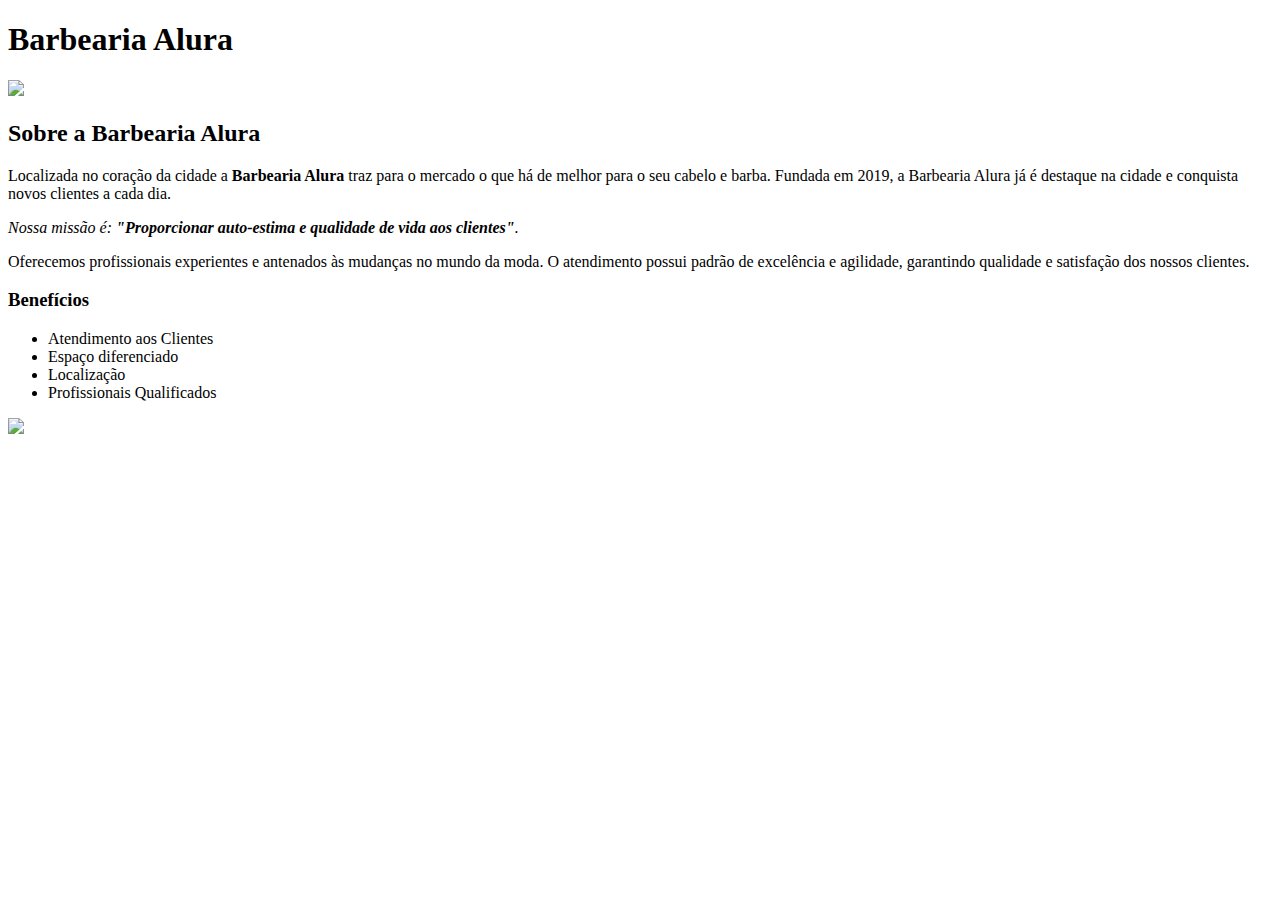
==== HTML5_CSS3/src/main/webapp/index.html @ fa56ceae "criando index.html" ====
<!DOCTYPE html>
<html lang="pt-br">
	<head>
		<meta charset="UTF-8">
		<title>Barbearia Alura</title>
		<link rel="stylesheet" href="style.css">
	</head>

	<body>
		<header>
			<h1 class="titulo-principal">Barbearia Alura</h1>
		</header>
		<img id="banner" src="banner.jpg">
		<div class="principal">
			<h2 class="titulo-centralizado">Sobre a Barbearia Alura</h2>
	 
			<p>Localizada no coração da cidade a <strong>Barbearia Alura</strong> traz para o mercado o que há de melhor para o seu cabelo e barba. Fundada em 2019, a Barbearia Alura já é destaque na cidade e conquista novos clientes a cada dia.</p>

			<p id="missao"><em>Nossa missão é: <strong>"Proporcionar auto-estima e qualidade de vida aos clientes"</strong>.</em></p>

			<p>Oferecemos profissionais experientes e antenados às mudanças no mundo da moda. O atendimento possui padrão de excelência e agilidade, garantindo qualidade e satisfação dos nossos clientes.</p>
		</div>

		<div class="beneficios">
			<h3 class="titulo-centralizado">Benefícios</h3>

			<ul>
				<li class="itens">Atendimento aos Clientes</li>
				<li class="itens">Espaço diferenciado</li>
				<li class="itens">Localização</li>
				<li class="itens">Profissionais Qualificados</li>
			</ul>

			<img src="beneficios.jpg" class="imagembeneficios">
		</div>
	</body>
</html>
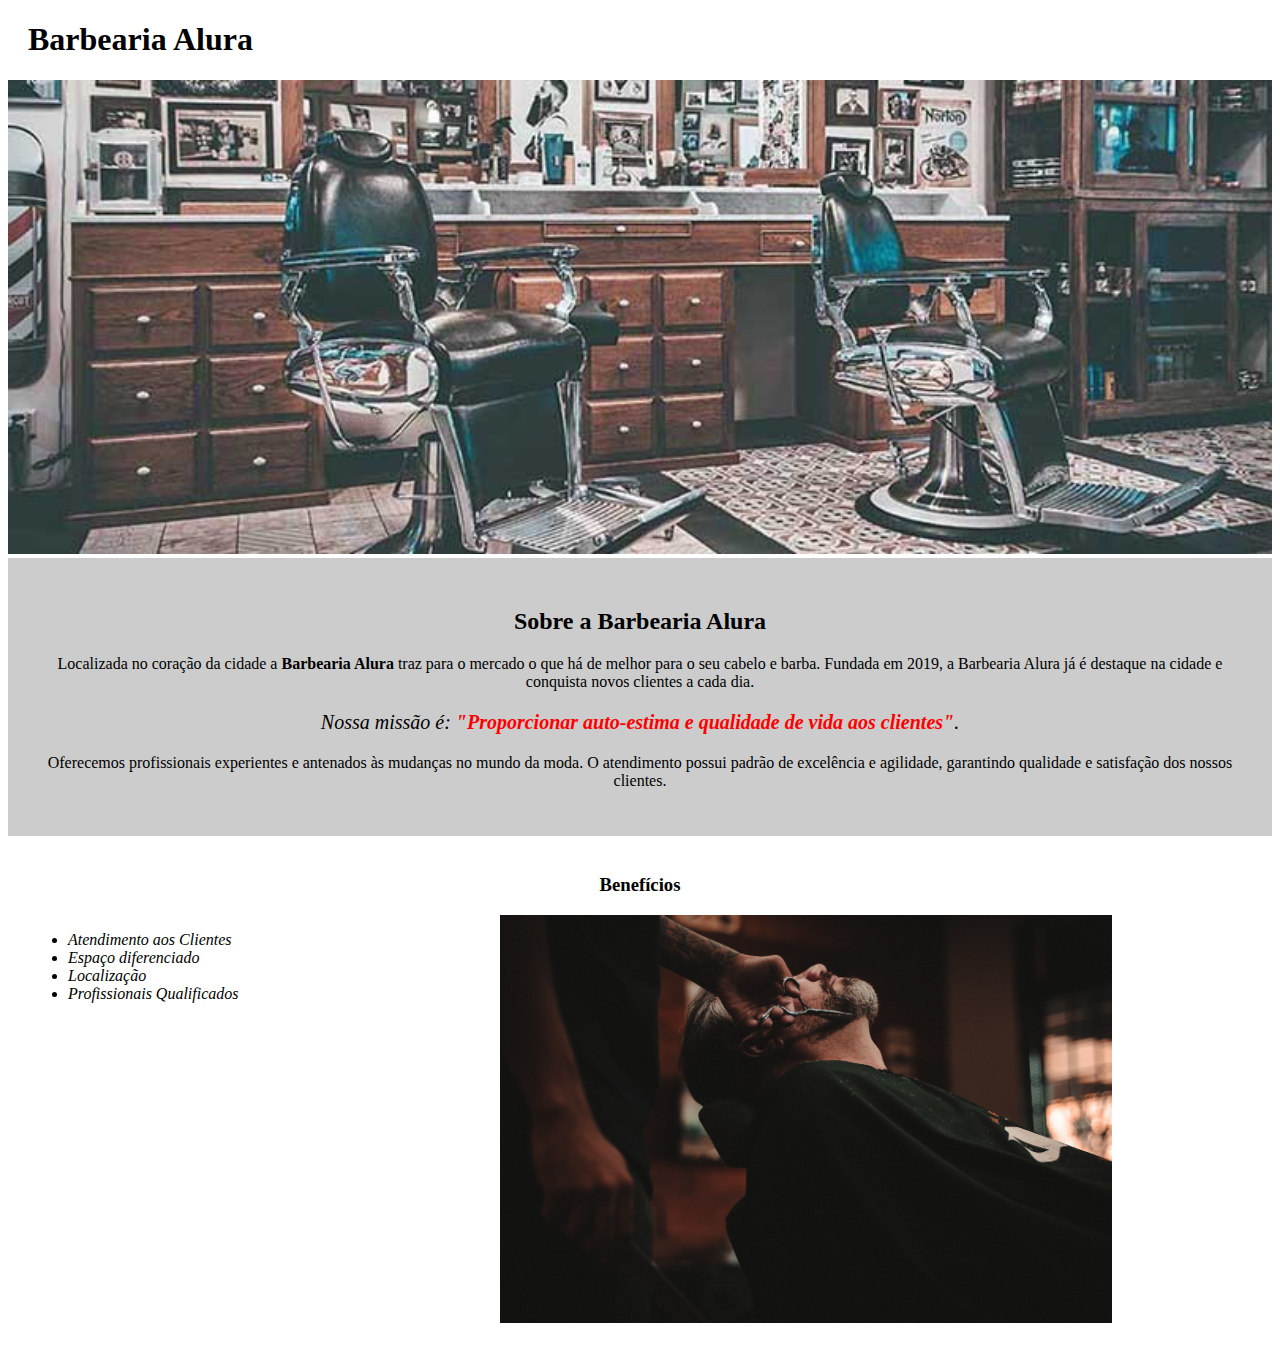
==== commit 8b8021fa: "criando paginas html" ====
--- a/HTML5_CSS3/src/main/webapp/index.html
+++ b/HTML5_CSS3/src/main/webapp/index.html
@@ -10,7 +10,7 @@
 		<header>
 			<h1 class="titulo-principal">Barbearia Alura</h1>
 		</header>
-		<img id="banner" src="banner.jpg">
+		<img id="banner" src="Imagens/banner.jpg">
 		<div class="principal">
 			<h2 class="titulo-centralizado">Sobre a Barbearia Alura</h2>
 	 
@@ -31,7 +31,7 @@
 				<li class="itens">Profissionais Qualificados</li>
 			</ul>
 
-			<img src="beneficios.jpg" class="imagembeneficios">
+			<img src="Imagens/beneficios.jpg" class="imagembeneficios">
 		</div>
 	</body>
 </html>--- a/HTML5_CSS3/src/main/webapp/style.css
+++ b/HTML5_CSS3/src/main/webapp/style.css
@@ -0,0 +1,48 @@
+#banner {
+	width:100%;
+}
+
+.principal{
+	background: #CCCCCC;
+	padding: 30px;
+}
+
+.titulo-principal {
+	padding-left: 20px;
+}
+
+.titulo-centralizado {
+	text-align: center
+}
+
+p {
+	text-align: center;
+}
+
+#missao {
+	font-size: 20px
+}
+
+em strong {
+	color: #FF0000;
+}
+
+.itens {
+	font-style: italic
+}
+
+.beneficios {
+	background: #FFFFFF;
+	padding: 20px;
+}
+
+ul {
+	display: inline-block;
+	vertical-align: top;
+	width: 20%;
+	margin-right: 15%;
+}
+
+.imagembeneficios {
+	width: 50%;
+}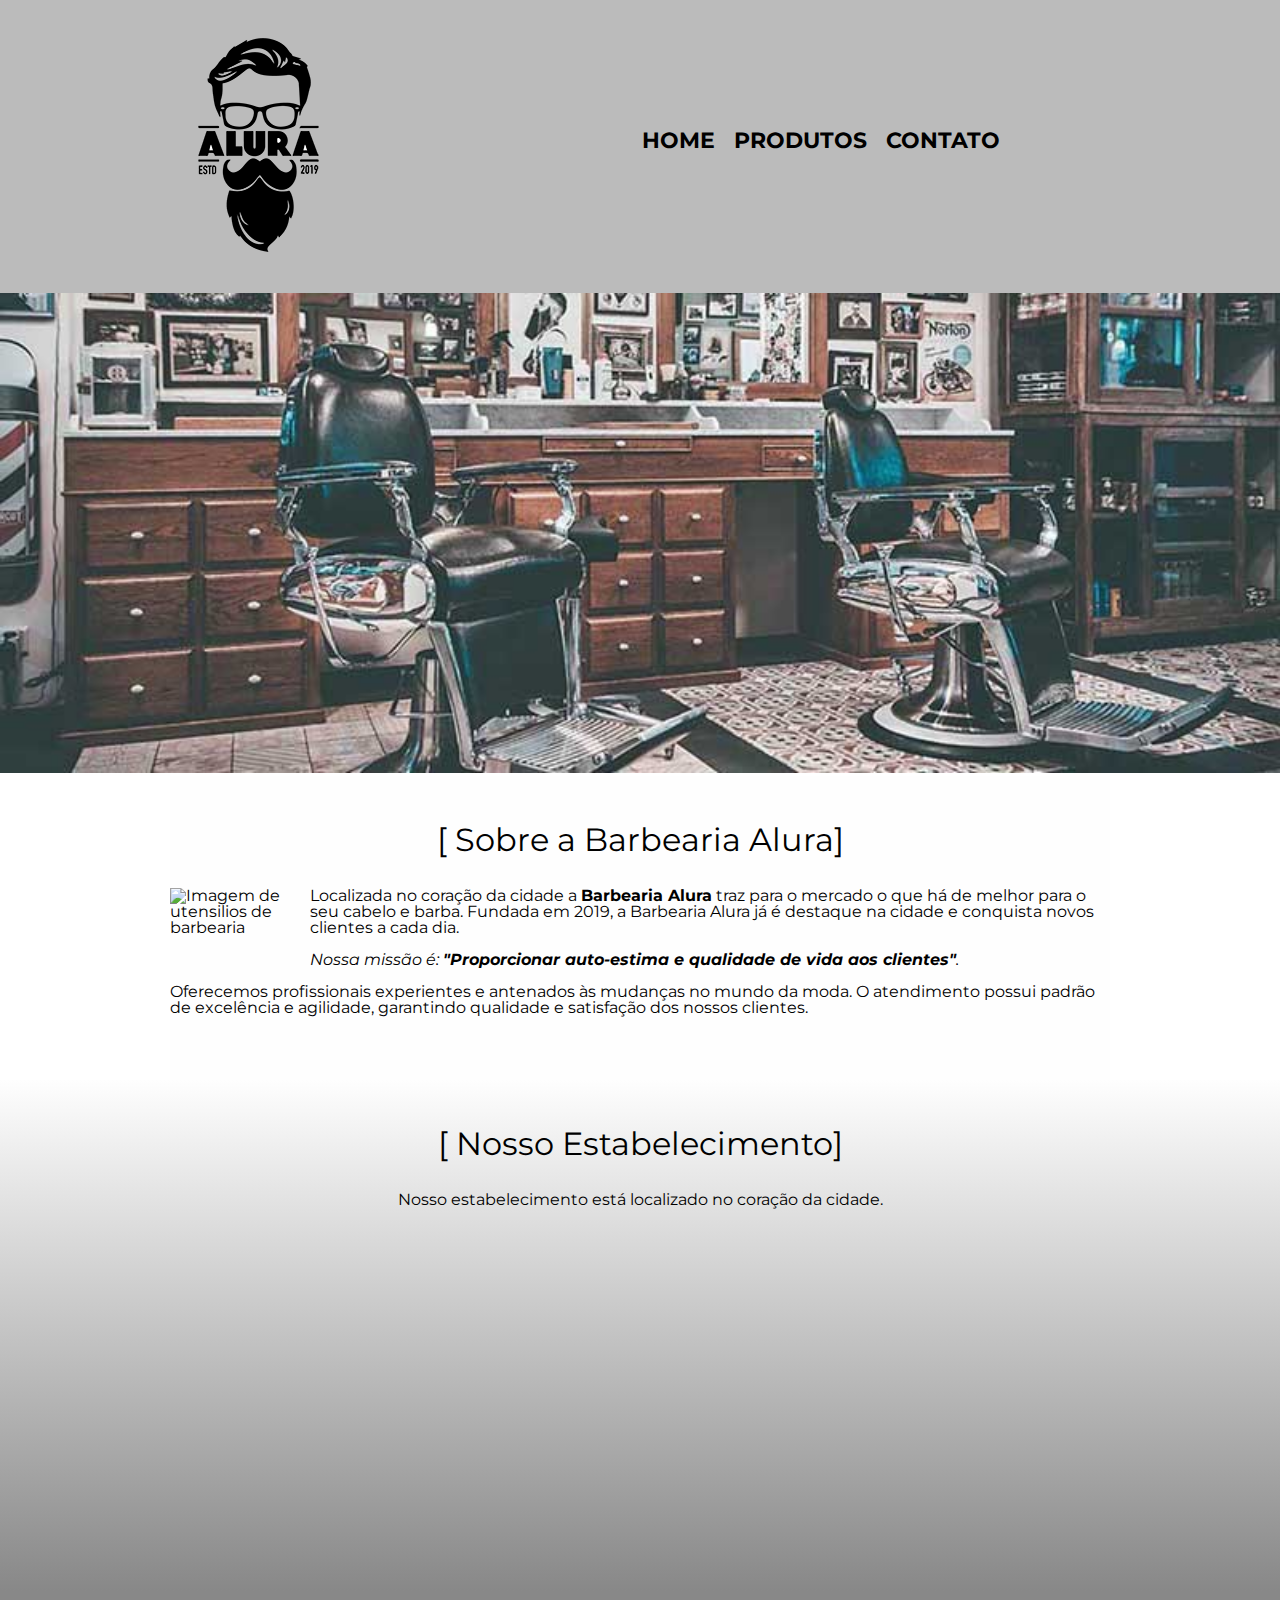
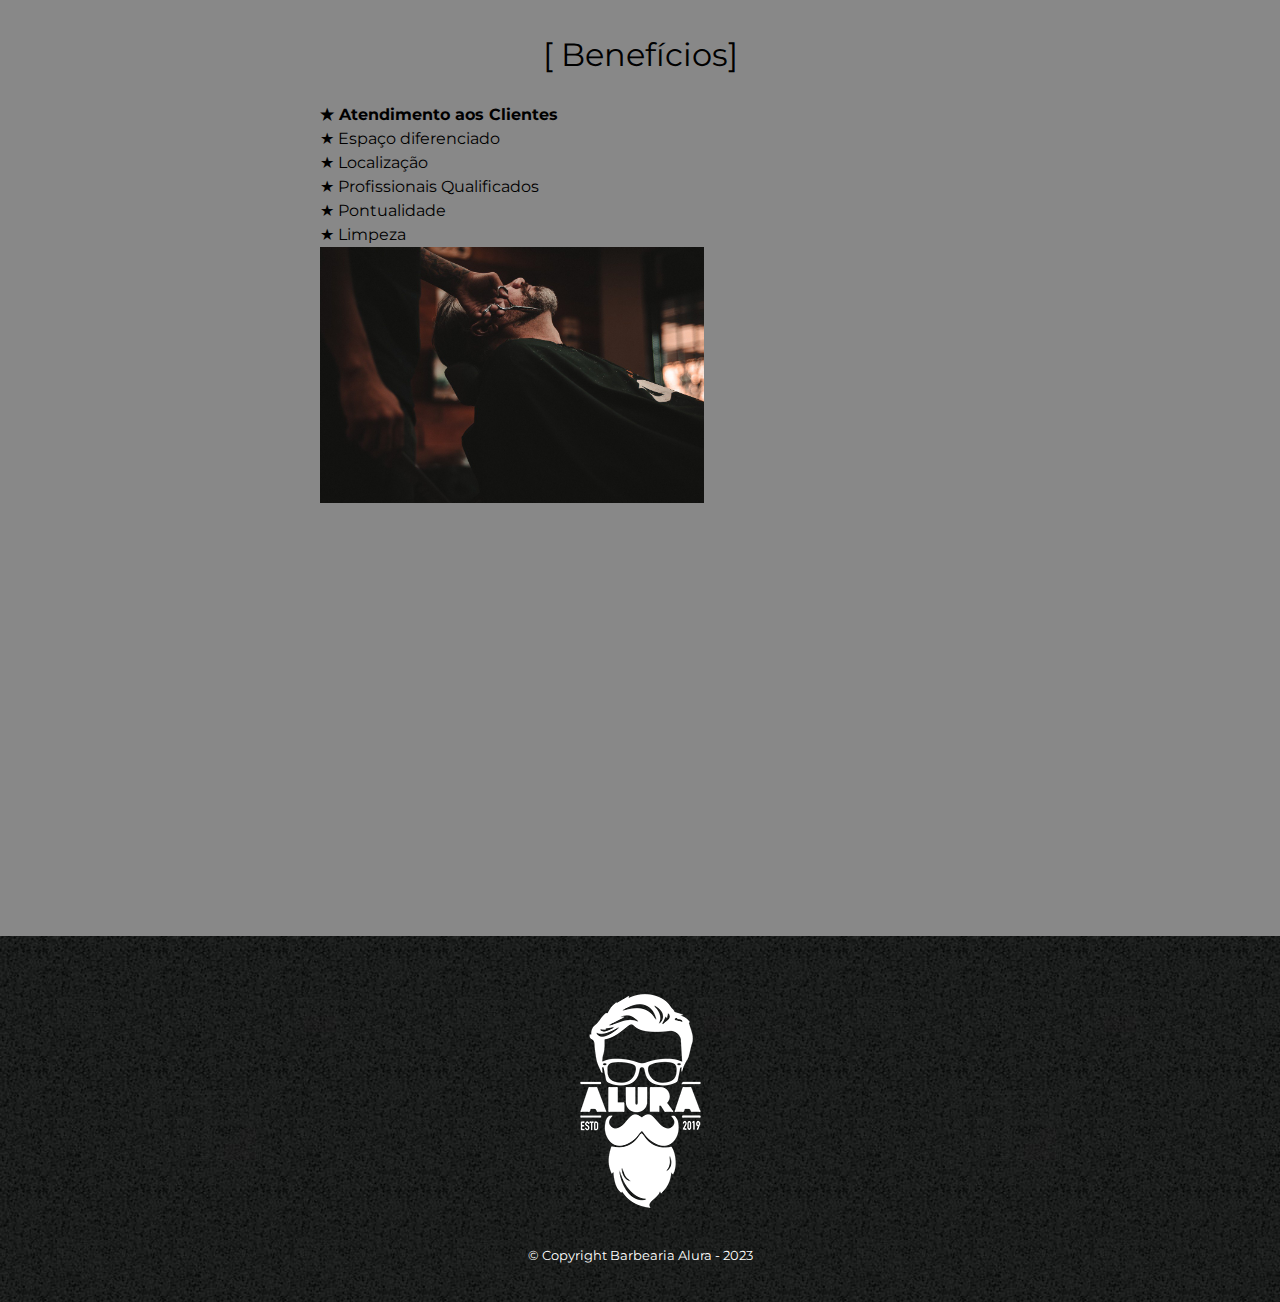
==== commit 260e157e: "um pouco de seletores avançados de CSS" ====
--- a/HTML5_CSS3/src/main/webapp/index.html
+++ b/HTML5_CSS3/src/main/webapp/index.html
@@ -1,37 +1,104 @@
 <!DOCTYPE html>
 <html lang="pt-br">
-	<head>
-		<meta charset="UTF-8">
-		<title>Barbearia Alura</title>
-		<link rel="stylesheet" href="style.css">
-	</head>
+<head>
+<meta charset="UTF-8">
+<title>Barbearia Alura</title>
+<link rel="stylesheet" href="reset.css">
+<!-- código para remover todas as frescuras que o navegador coloca -->
+<link rel="stylesheet" href="style.css">
+<link rel="preconnect" href="https://fonts.googleapis.com">
+<link rel="preconnect" href="https://fonts.gstatic.com" crossorigin>
+<link
+	href="https://fonts.googleapis.com/css2?family=Montserrat&display=swap"
+	rel="stylesheet">
 
-	<body>
-		<header>
-			<h1 class="titulo-principal">Barbearia Alura</h1>
-		</header>
-		<img id="banner" src="Imagens/banner.jpg">
-		<div class="principal">
-			<h2 class="titulo-centralizado">Sobre a Barbearia Alura</h2>
-	 
-			<p>Localizada no coração da cidade a <strong>Barbearia Alura</strong> traz para o mercado o que há de melhor para o seu cabelo e barba. Fundada em 2019, a Barbearia Alura já é destaque na cidade e conquista novos clientes a cada dia.</p>
+</head>
 
-			<p id="missao"><em>Nossa missão é: <strong>"Proporcionar auto-estima e qualidade de vida aos clientes"</strong>.</em></p>
+<body>
+	<!-- tah header utilizada para o cabeçalho -->
+	<header>
+		<div class="caixa">
+			<h1>
+				<img alt="Logo escuro Alura" src="Imagens/logo.png">
+			</h1>
+			<nav>
+				<ul>
+					<li><a href="index.html">Home</a></li>
+					<li><a href="produtos.html">Produtos</a></li>
+					<li><a href="contato.html">Contato</a></li>
+				</ul>
+			</nav>
+		</div>
+	</header>
+	<img class="banner" src="Imagens/banner.jpg">
+	<main>
+		<section class="principal">
+			<h2 class="titulo-principal">Sobre a Barbearia Alura</h2>
+			<img class="utensilios" alt="Imagem de utensilios de barbearia"
+				src="Imagens/utensilios.jpg">
 
-			<p>Oferecemos profissionais experientes e antenados às mudanças no mundo da moda. O atendimento possui padrão de excelência e agilidade, garantindo qualidade e satisfação dos nossos clientes.</p>
-		</div>
+			<p>
+				Localizada no coração da cidade a <strong>Barbearia Alura</strong>
+				traz para o mercado o que há de melhor para o seu cabelo e barba.
+				Fundada em 2019, a Barbearia Alura já é destaque na cidade e
+				conquista novos clientes a cada dia.
+			</p>
+			<p id="missao">
+				<em>Nossa missão é: <strong>"Proporcionar auto-estima
+						e qualidade de vida aos clientes"</strong>.
+				</em>
+			</p>
+			<p>Oferecemos profissionais experientes e antenados às mudanças
+				no mundo da moda. O atendimento possui padrão de excelência e
+				agilidade, garantindo qualidade e satisfação dos nossos clientes.</p>
 
-		<div class="beneficios">
-			<h3 class="titulo-centralizado">Benefícios</h3>
 
-			<ul>
-				<li class="itens">Atendimento aos Clientes</li>
-				<li class="itens">Espaço diferenciado</li>
-				<li class="itens">Localização</li>
-				<li class="itens">Profissionais Qualificados</li>
-			</ul>
+		</section>
 
-			<img src="Imagens/beneficios.jpg" class="imagembeneficios">
-		</div>
-	</body>
+		<section class="mapa">
+			<h3 class="titulo-principal">Nosso Estabelecimento</h3>
+			<p>Nosso estabelecimento está localizado no coração da cidade.</p>
+			<div class="mapa-conteudo">
+				<iframe
+					src="https://www.google.com/maps/embed?pb=!1m18!1m12!1m3!1d3657.106693512036!2d-46.65390548451656!3d-23.564611267598647!2m3!1f0!2f0!3f0!3m2!1i1024!2i768!4f13.1!3m3!1m2!1s0x94ce59541c6c79c3%3A0x36b90a85f0f8cb33!2sGrupo%20Alura!5e0!3m2!1spt-BR!2sbr!4v1674421271376!5m2!1spt-BR!2sbr"
+					width="100%" height="300" style="border: 0;" allowfullscreen=""
+					loading="lazy" referrerpolicy="no-referrer-when-downgrade"></iframe>
+
+			</div>
+
+		</section>
+
+		<section class="beneficios">
+			<h3 class="titulo-principal">Benefícios</h3>
+			<div class="conteudo-beneficios">
+				<ul class="lista-beneficios">
+					<li class="itens">Atendimento aos Clientes</li>
+					<li class="itens">Espaço diferenciado</li>
+					<li class="itens">Localização</li>
+					<li class="itens">Profissionais Qualificados</li>
+					<li class="itens">Pontualidade</li>
+					<li class="itens">Limpeza</li>
+				</ul>
+				<img src="Imagens/beneficios.jpg" class="imagem-beneficios">
+
+			</div>
+
+			<div class="video">
+				<iframe width="560" height="315"
+					src="https://www.youtube.com/embed/wcVVXUV0YUY"
+					title="YouTube video player" frameborder="0"
+					allow="accelerometer; autoplay; clipboard-write; encrypted-media; gyroscope; picture-in-picture; web-share"
+					allowfullscreen></iframe>
+
+			</div>
+		</section>
+	</main>
+	<!-- tag footer utilizada para o rodapé da página -->
+	<footer>
+		<img src="Imagens/logo-branco.png">
+		<p class="copyright">&copy; Copyright Barbearia Alura - 2023</p>
+
+	</footer>
+
+</body>
 </html>--- a/HTML5_CSS3/src/main/webapp/style.css
+++ b/HTML5_CSS3/src/main/webapp/style.css
@@ -1,48 +1,271 @@
-#banner {
-	width:100%;
-}
-
+body{
+	font-family: 'Montserrat', sans-serif;
+}
+
+header {
+	background: #BBBBBB;	
+	padding: 20px 0;
+}
+.caixa{
+	position: relative;
+	width: 940px;
+	margin: 0 auto;
+}
+
+nav{
+	position: absolute;
+	top: 110px;
+	right: 110px;
+}
+
+nav li {
+	display: inline;
+	margin: 0 0 0 15px;
+	
+}
+
+nav a {
+	text-transform: uppercase;
+	color: #000000;
+	font-weight: bold;
+	font-size: 22px;
+	text-decoration: none;
+	
+}
+
+/*ação ao passar o mouse por cima dos menus do cabeçalho*/
+nav a:hover{
+	color: red;
+	text-decoration: underline;
+}
+
+
+.produtos {
+	width: 940px;
+	margin: 0 auto;
+	padding: 50px 0;
+}
+
+.produtos li {
+	display: inline-block;
+	text-align: center;
+	width: 30%;
+	vertical-align: top;
+	/*background: #CCCCCC;*/
+	margin: 0 1.5%;
+	padding: 30px 20px;
+ 	box-sizing: border-box;
+ 	/*border-color: #000000;
+ 	border-width: 2px;
+ 	border-style: solid; */
+ 	border: 2px solid #000000;
+ 	border-top: 8px solid #000000;
+ 	border-radius: 10px;
+ 	 	 
+}
+.produtos li:hover{
+	border-color: red;	
+}
+
+.produtos li:active{
+	border-color: green;
+}
+
+.produtos li:hover h2{
+	font-size: 34px;
+}
+
+.produtos h2{
+	font-size: 30px;
+	font-weight: bold;
+}
+
+.produto-descricao{
+ 	font-size: 18px; 	 	
+  }
+
+.produto-preco{
+	font-size: 22px;
+	font-weight: bold;
+	margin-top: 20px;
+}
+
+footer {
+	text-align: center;	
+	background: url("Imagens/bg.jpg");
+	padding: 40px 0;
+}
+
+.copyright{
+	color: white;
+	font-size: 13px;
+	margin-top: 20px;
+	
+}
+
+main {
+	
+	
+}
+
+form {
+	margin: 40px 0;
+}
+
+form label, form legend {
+	display: block;
+	font-size: 20px;
+	margin: 10px 0;
+}
+ 
+.input-padrao{
+	display: block;
+	margin: 0 0 20px;
+	padding: 10px 25px;
+	width: 50%;
+} 
+
+.checkbox{
+	margin: 20px 0;
+}
+
+.enviar{
+	width: 40%;
+	padding: 15px 0;
+	background-color: orange;
+	color: white;
+	font-weight: bold;
+	font-size: 18px;
+	border: none;
+	border-radius: 10px;
+	transition: 1s background;
+	cursor: pointer;
+}
+
+.enviar:hover {
+	background-color: darkorange;
+	transform: scale(1.2);
+	transition: 1s;
+}
+
+table{
+	margin: 20px 0 40px;
+}
+
+thead {
+	background: #555555;
+	color: white;
+	font-weight: bold;
+}
+
+td, th {
+	border: 1px solid black;
+	padding: 8px 15px;
+}
+
+/*CSS da página inicial*/
+.banner{
+	width: 100%;
+}
+
+.titulo-principal{
+	text-align: center;
+	font-size: 2em;
+	margin: 0 0 1em;
+	/*clear para limpar o float da imagem da classe utensilios*/
+	clear: left;
+}
+
+/*Pseudo elemento (first-letter) pega a primeira letra do titulo principal*/
+/*.titulo-principal:first-letter{
+	font-weight: bold;
+}
+*/
+
+.titulo-principal:before{
+	content: "[ "
+}
+
+.titulo-principal:after{
+	content: "] "
+}
 .principal{
-	background: #CCCCCC;
-	padding: 30px;
-}
-
-.titulo-principal {
-	padding-left: 20px;
-}
-
-.titulo-centralizado {
-	text-align: center
-}
-
-p {
+	padding: 3em 0;
+	background: #FEFEFE;
+	width: 940px;
+	margin: 0 auto;
+}
+
+.principal p{
+	margin: 0 0 1em;
+}
+
+.principal strong {
+	font-weight: bold;
+}
+
+.principal em{
+	font-style: italic;
+}
+
+.utensilios{
+	width: 120px;
+	float: left;
+	margin: 0 20px 20px 0;
+}
+
+.mapa {
+	padding: 3em 0;
+	background: linear-gradient(#FEFEFE,#888888);
+}
+
+.mapa-conteudo{
+	width: 940px;
+	margin: 0 auto;
+}
+
+.mapa p {
+	margin: 0 0 2em;
 	text-align: center;
 }
 
-#missao {
-	font-size: 20px
-}
-
-em strong {
-	color: #FF0000;
-}
-
-.itens {
-	font-style: italic
-}
-
-.beneficios {
-	background: #FFFFFF;
-	padding: 20px;
-}
-
-ul {
+.beneficios{
+	padding: 3em 0;
+	background: #888888;
+}
+.conteudo-beneficios{
+	width: 640px;
+	margin: 0 auto;
+}
+
+.lista-beneficios{
+	width: 40%;
 	display: inline-block;
 	vertical-align: top;
-	width: 20%;
-	margin-right: 15%;
-}
-
-.imagembeneficios {
-	width: 50%;
-}+}
+
+.itens{
+	line-height: 1.5;
+}
+
+.itens:before{
+	content: "\2605  ";
+	
+}
+
+/*Pseudo elemento (first child): pega o primeiro elemento da minha lista*/
+/*tambem existe o last child (pega o ultimo)*/
+/*e ainda tem o nth-child() (que pega qualquer posição da lista, declarando o numero dentro do parenteses*/
+.itens:first-child{
+	font-weight: bold;
+}
+
+.imagem-beneficios{
+	width: 60%;
+}
+
+.video {
+	width: 560px;
+	margin: 2em auto;
+}
+
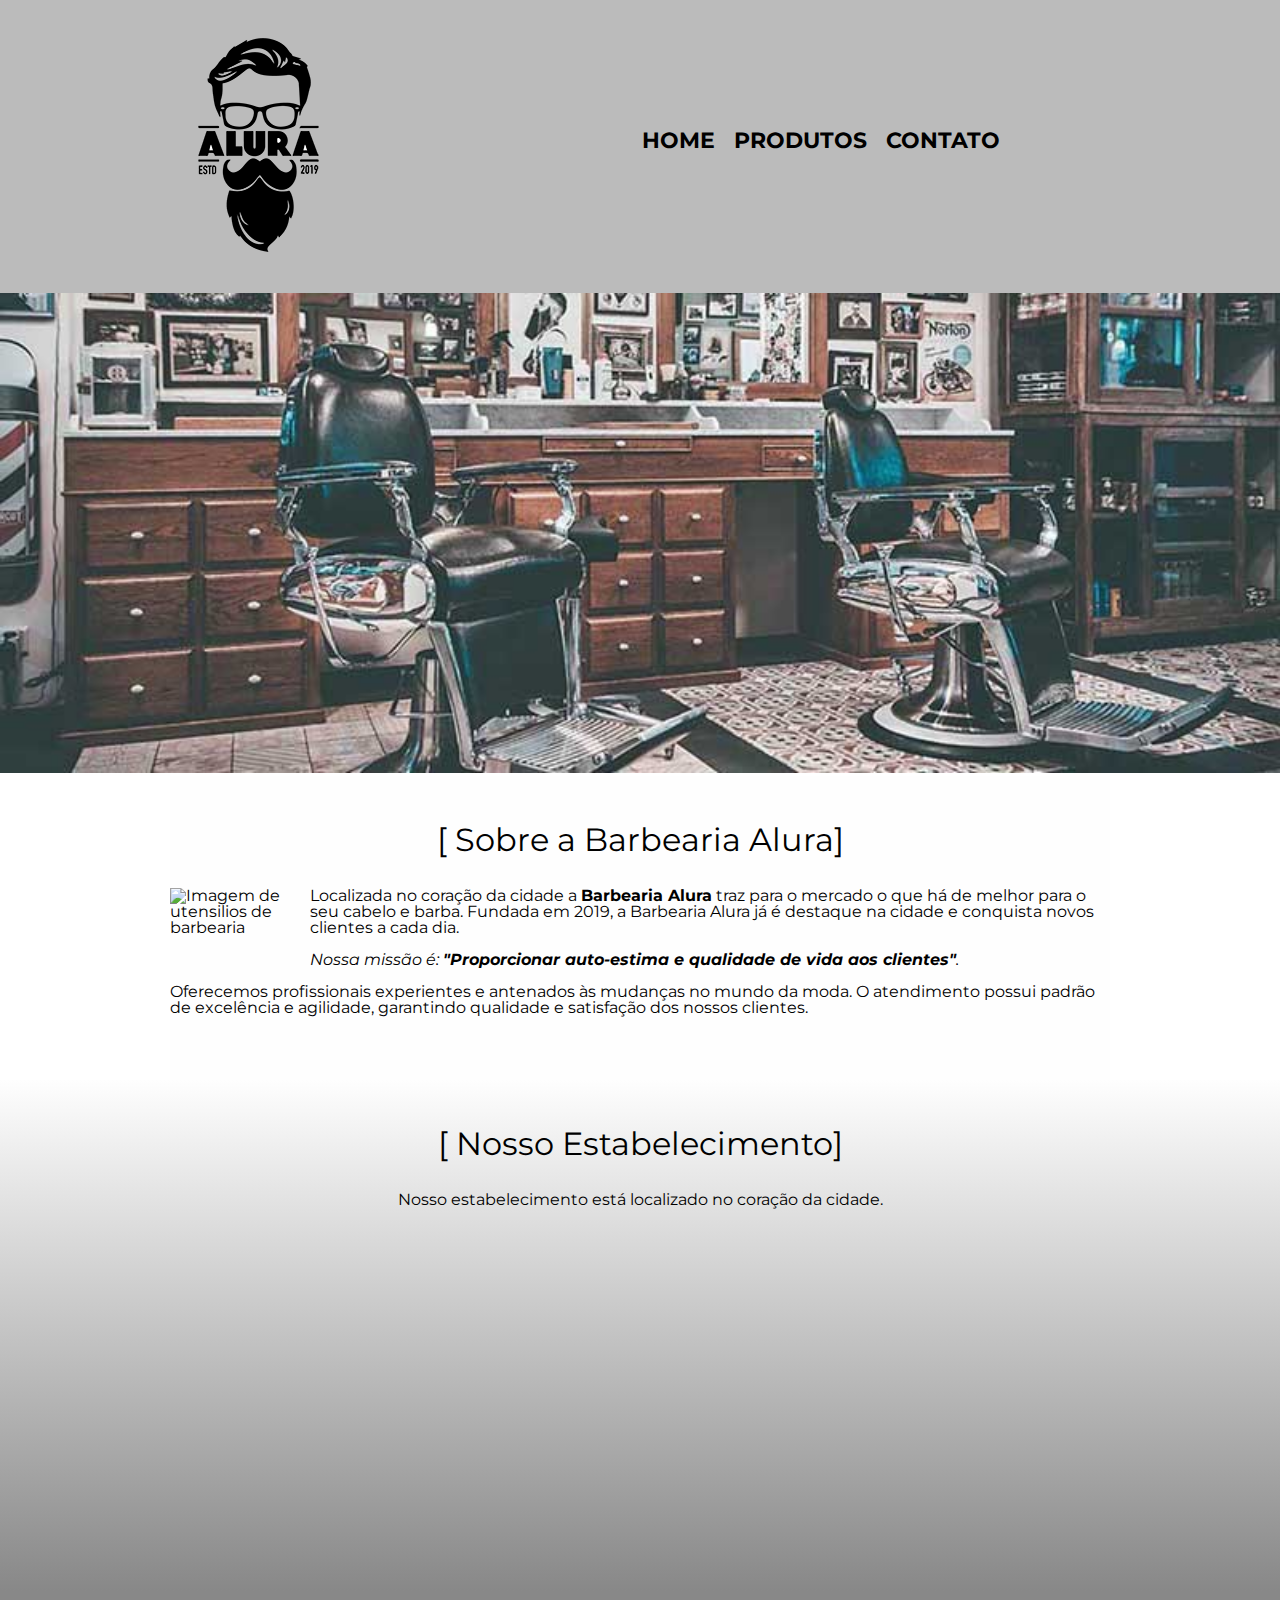
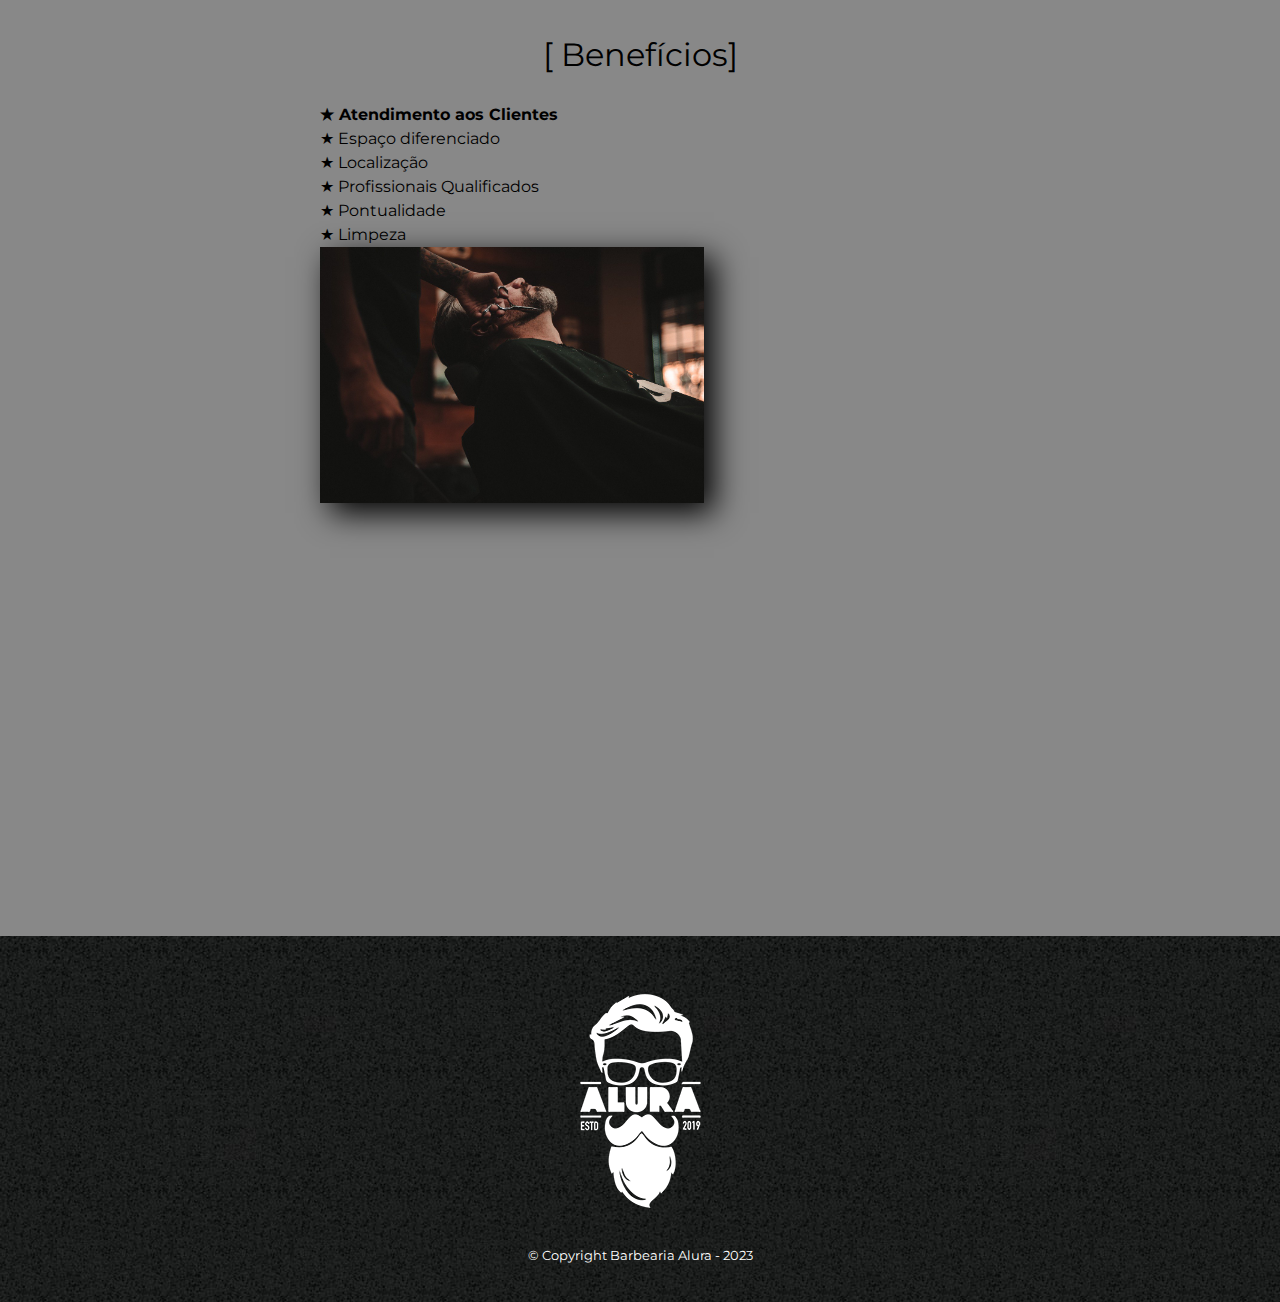
==== commit e5d16525: "design responsivo" ====
--- a/HTML5_CSS3/src/main/webapp/index.html
+++ b/HTML5_CSS3/src/main/webapp/index.html
@@ -2,6 +2,7 @@
 <html lang="pt-br">
 <head>
 <meta charset="UTF-8">
+<meta name="viewport" content="width=device-width"> <!-- tag para adapatar o site a tela do celular -->
 <title>Barbearia Alura</title>
 <link rel="stylesheet" href="reset.css">
 <!-- código para remover todas as frescuras que o navegador coloca -->
@@ -84,7 +85,7 @@
 			</div>
 
 			<div class="video">
-				<iframe width="560" height="315"
+				<iframe width="100%" height="315"
 					src="https://www.youtube.com/embed/wcVVXUV0YUY"
 					title="YouTube video player" frameborder="0"
 					allow="accelerometer; autoplay; clipboard-write; encrypted-media; gyroscope; picture-in-picture; web-share"
--- a/HTML5_CSS3/src/main/webapp/style.css
+++ b/HTML5_CSS3/src/main/webapp/style.css
@@ -1,18 +1,19 @@
-body{
+body {
 	font-family: 'Montserrat', sans-serif;
 }
 
 header {
-	background: #BBBBBB;	
+	background: #BBBBBB;
 	padding: 20px 0;
 }
-.caixa{
+
+.caixa {
 	position: relative;
 	width: 940px;
 	margin: 0 auto;
 }
 
-nav{
+nav {
 	position: absolute;
 	top: 110px;
 	right: 110px;
@@ -21,7 +22,6 @@
 nav li {
 	display: inline;
 	margin: 0 0 0 15px;
-	
 }
 
 nav a {
@@ -30,15 +30,13 @@
 	font-weight: bold;
 	font-size: 22px;
 	text-decoration: none;
-	
 }
 
 /*ação ao passar o mouse por cima dos menus do cabeçalho*/
-nav a:hover{
+nav a:hover {
 	color: red;
 	text-decoration: underline;
 }
-
 
 .produtos {
 	width: 940px;
@@ -54,57 +52,55 @@
 	/*background: #CCCCCC;*/
 	margin: 0 1.5%;
 	padding: 30px 20px;
- 	box-sizing: border-box;
- 	/*border-color: #000000;
+	box-sizing: border-box;
+	/*border-color: #000000;
  	border-width: 2px;
  	border-style: solid; */
- 	border: 2px solid #000000;
- 	border-top: 8px solid #000000;
- 	border-radius: 10px;
- 	 	 
-}
-.produtos li:hover{
-	border-color: red;	
-}
-
-.produtos li:active{
+	border: 2px solid #000000;
+	border-top: 8px solid #000000;
+	border-radius: 10px;
+}
+
+.produtos li:hover {
+	border-color: red;
+}
+
+.produtos li:active {
 	border-color: green;
 }
 
-.produtos li:hover h2{
+.produtos li:hover h2 {
 	font-size: 34px;
 }
 
-.produtos h2{
+.produtos h2 {
 	font-size: 30px;
 	font-weight: bold;
 }
 
-.produto-descricao{
- 	font-size: 18px; 	 	
-  }
-
-.produto-preco{
+.produto-descricao {
+	font-size: 18px;
+}
+
+.produto-preco {
 	font-size: 22px;
 	font-weight: bold;
 	margin-top: 20px;
 }
 
 footer {
-	text-align: center;	
+	text-align: center;
 	background: url("Imagens/bg.jpg");
 	padding: 40px 0;
 }
 
-.copyright{
+.copyright {
 	color: white;
 	font-size: 13px;
 	margin-top: 20px;
-	
 }
 
 main {
-	
 	
 }
 
@@ -117,19 +113,19 @@
 	font-size: 20px;
 	margin: 10px 0;
 }
- 
-.input-padrao{
+
+.input-padrao {
 	display: block;
 	margin: 0 0 20px;
 	padding: 10px 25px;
 	width: 50%;
-} 
-
-.checkbox{
+}
+
+.checkbox {
 	margin: 20px 0;
 }
 
-.enviar{
+.enviar {
 	width: 40%;
 	padding: 15px 0;
 	background-color: orange;
@@ -148,7 +144,7 @@
 	transition: 1s;
 }
 
-table{
+table {
 	margin: 20px 0 40px;
 }
 
@@ -164,11 +160,11 @@
 }
 
 /*CSS da página inicial*/
-.banner{
+.banner {
 	width: 100%;
 }
 
-.titulo-principal{
+.titulo-principal {
 	text-align: center;
 	font-size: 2em;
 	margin: 0 0 1em;
@@ -181,22 +177,22 @@
 	font-weight: bold;
 }
 */
-
-.titulo-principal:before{
+.titulo-principal:before {
 	content: "[ "
 }
 
-.titulo-principal:after{
+.titulo-principal:after {
 	content: "] "
 }
-.principal{
+
+.principal {
 	padding: 3em 0;
 	background: #FEFEFE;
 	width: 940px;
 	margin: 0 auto;
 }
 
-.principal p{
+.principal p {
 	margin: 0 0 1em;
 }
 
@@ -204,11 +200,11 @@
 	font-weight: bold;
 }
 
-.principal em{
+.principal em {
 	font-style: italic;
 }
 
-.utensilios{
+.utensilios {
 	width: 120px;
 	float: left;
 	margin: 0 20px 20px 0;
@@ -216,10 +212,10 @@
 
 .mapa {
 	padding: 3em 0;
-	background: linear-gradient(#FEFEFE,#888888);
-}
-
-.mapa-conteudo{
+	background: linear-gradient(#FEFEFE, #888888);
+}
+
+.mapa-conteudo {
 	width: 940px;
 	margin: 0 auto;
 }
@@ -229,39 +225,46 @@
 	text-align: center;
 }
 
-.beneficios{
+.beneficios {
 	padding: 3em 0;
 	background: #888888;
 }
-.conteudo-beneficios{
+
+.conteudo-beneficios {
 	width: 640px;
 	margin: 0 auto;
 }
 
-.lista-beneficios{
+.lista-beneficios {
 	width: 40%;
 	display: inline-block;
 	vertical-align: top;
 }
 
-.itens{
+.itens {
 	line-height: 1.5;
 }
 
-.itens:before{
+.itens:before {
 	content: "\2605  ";
-	
 }
 
 /*Pseudo elemento (first child): pega o primeiro elemento da minha lista*/
 /*tambem existe o last child (pega o ultimo)*/
 /*e ainda tem o nth-child() (que pega qualquer posição da lista, declarando o numero dentro do parenteses*/
-.itens:first-child{
-	font-weight: bold;
-}
-
-.imagem-beneficios{
+.itens:first-child {
+	font-weight: bold;
+}
+
+.imagem-beneficios {
 	width: 60%;
+	opacity: 1;
+	transition: 400ms;
+	box-shadow: 10px 10px 30px #000000;
+}
+
+.imagem-beneficios:hover {
+	opacity: 0.3;
 }
 
 .video {
@@ -269,3 +272,18 @@
 	margin: 2em auto;
 }
 
+/*adaptando o CSS para a tela de celular com maximo de 480px*/
+@media screen and (max-width: 480px) {
+	.caixa, .principal, .mapa-conteudo, .conteudo-beneficios, .video {
+		width: 90%;
+	}
+	h1 {
+		text-align: center;
+	}
+	nav {
+		position: static;
+	}
+	.lista-beneficios, .imagem-beneficios{
+		width: 90%;
+	}
+}